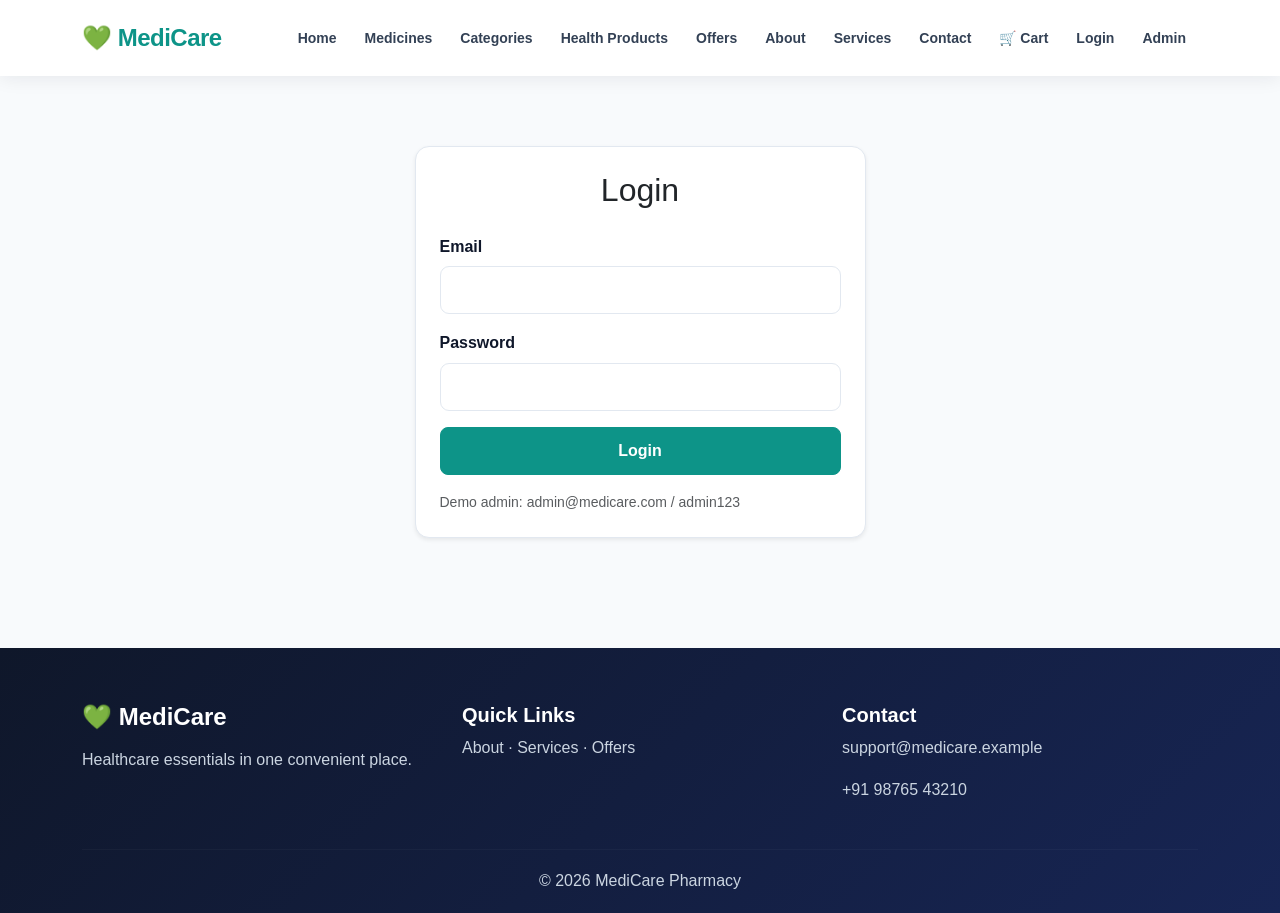
==== login.html @ e266c372 "pharmacy website" ====
<!doctype html>
<html lang="en"><head><meta charset="utf-8"><meta name="viewport" content="width=device-width, initial-scale=1">
<title>Login | MediCare</title>
<link href="https://cdn.jsdelivr.net/npm/bootstrap@5.3.3/dist/css/bootstrap.min.css" rel="stylesheet">
<link rel="stylesheet" href="css/style.css"></head><body>
<div id="navbar"></div><section class="py-5"><div class="container"><div class="row justify-content-center"><div class="col-md-5"><div class="card p-4 shadow-sm"><h2 class="text-center mb-4">Login</h2><form onsubmit="loginUser(event)"><label class="form-label">Email</label><input type="email" id="email" class="form-control mb-3" required><label class="form-label">Password</label><input type="password" id="password" class="form-control mb-3" required><button class="btn btn-primary w-100">Login</button></form><small class="text-muted mt-3">Demo admin: admin@medicare.com / admin123</small></div></div></div></div></section><div id="footer"></div>
<script src="https://cdn.jsdelivr.net/npm/bootstrap@5.3.3/dist/js/bootstrap.bundle.min.js"></script><script src="js/script.js"></script></body></html>
---- css/style.css ----
/* =====================================================
   MEDICARE PHARMACY - PROFESSIONAL GLOBAL STYLES
   ===================================================== */

:root {
    --primary: #0d9488;
    --primary-dark: #0f766e;
    --primary-light: #ccfbf1;

    --secondary: #2563eb;

    --dark: #0f172a;
    --text: #334155;
    --muted: #64748b;

    --light: #f8fafc;
    --white: #ffffff;

    --border: #e2e8f0;

    --success: #16a34a;
    --danger: #dc2626;
    --warning: #f59e0b;

    --shadow-sm: 0 3px 12px rgba(15, 23, 42, 0.06);
    --shadow-md: 0 10px 30px rgba(15, 23, 42, 0.10);
    --shadow-lg: 0 20px 50px rgba(15, 23, 42, 0.14);

    --radius: 14px;
}


/* =====================================================
   GLOBAL
   ===================================================== */

* {
    box-sizing: border-box;
}

html {
    scroll-behavior: smooth;
}

body {
    margin: 0;
    font-family: "Segoe UI", Arial, sans-serif;
    background: #f8fafc;
    color: var(--text);
    line-height: 1.6;
}

a {
    transition: 0.25s ease;
}

img {
    max-width: 100%;
}

button,
.btn {
    transition: 0.25s ease;
}


/* =====================================================
   NAVBAR
   ===================================================== */

.navbar {
    background: rgba(255, 255, 255, 0.96) !important;
    box-shadow: 0 2px 18px rgba(15, 23, 42, 0.08);
    padding: 14px 0;
    backdrop-filter: blur(10px);
}

.navbar-brand {
    color: var(--primary) !important;
    font-size: 1.5rem;
    font-weight: 800;
    letter-spacing: -0.5px;
}

.navbar-nav {
    gap: 4px;
}

.navbar .nav-link {
    color: #334155 !important;
    font-size: 14px;
    font-weight: 600;
    padding: 9px 12px !important;
    border-radius: 8px;
}

.navbar .nav-link:hover {
    color: var(--primary) !important;
    background: var(--primary-light);
}

.navbar-toggler {
    border: 1px solid var(--border);
}


/* =====================================================
   HERO SECTION
   ===================================================== */

.hero {
    position: relative;
    width: 100%;
    min-height: 600px;

    display: flex;
    align-items: center;

    padding: 80px 8%;

    overflow: hidden;
}

.hero-image {
    position: absolute;
    inset: 0;

    width: 100%;
    height: 100%;

    object-fit: cover;

    z-index: 0;
}

.hero-overlay {
    position: absolute;
    inset: 0;

    background: linear-gradient(
        90deg,
        rgba(255,255,255,0.95) 0%,
        rgba(255,255,255,0.80) 45%,
        rgba(255,255,255,0.15) 100%
    );

    z-index: 1;
}

.hero-content {
    position: relative;
    z-index: 2;

    max-width: 650px;
}

.hero-tag {
    display: inline-block;

    background: #ccfbf1;
    color: #0f766e;

    padding: 8px 16px;

    border-radius: 30px;

    font-size: 14px;
    font-weight: 700;

    margin-bottom: 20px;
}

.hero-content h1 {
    font-size: 58px;
    line-height: 1.05;

    font-weight: 800;

    color: #172554;

    margin-bottom: 20px;
}

.hero-content p {
    font-size: 19px;
    line-height: 1.7;

    color: #334155;

    margin-bottom: 30px;
}

.hero-buttons {
    display: flex;
    gap: 15px;
}

.shop-btn {
    display: inline-block;

    background: #0d9488;
    color: white;

    padding: 14px 30px;

    border-radius: 8px;

    text-decoration: none;
    font-weight: 700;
}

.explore-btn {
    display: inline-block;

    background: white;
    color: #0d9488;

    border: 2px solid #0d9488;

    padding: 12px 28px;

    border-radius: 8px;

    text-decoration: none;
    font-weight: 700;
}

@media (max-width: 768px) {

    .hero {
        min-height: 550px;
        padding: 60px 6%;
    }

    .hero-overlay {
        background: rgba(255,255,255,0.85);
    }

    .hero-content h1 {
        font-size: 40px;
    }

    .hero-content p {
        font-size: 17px;
    }

    .hero-buttons {
        flex-direction: column;
        align-items: flex-start;
    }
}

/* =====================================================
   BUTTONS
   ===================================================== */

.btn-primary,
.shop-btn {
    background: var(--primary) !important;
    border-color: var(--primary) !important;
    color: white !important;

    font-weight: 600;

    border-radius: 8px;

    padding: 11px 22px;
}

.btn-primary:hover,
.shop-btn:hover {
    background: var(--primary-dark) !important;
    border-color: var(--primary-dark) !important;

    transform: translateY(-2px);

    box-shadow: 0 8px 20px rgba(13, 148, 136, 0.25);
}

.explore-btn {
    display: inline-block;

    background: white;
    color: var(--primary);

    border: 2px solid var(--primary);

    padding: 10px 24px;

    border-radius: 8px;

    text-decoration: none;

    font-weight: 600;
}

.explore-btn:hover {
    background: var(--primary);
    color: white;
}


/* =====================================================
   PAGE HEADER
   ===================================================== */

.page-header {
    position: relative;

    background:
        linear-gradient(
            135deg,
            #ccfbf1,
            #f0fdfa 55%,
            #eff6ff
        );

    padding: 65px 0;

    border-bottom: 1px solid #dbeafe;
}

.page-header::after {
    content: "";

    position: absolute;

    width: 180px;
    height: 180px;

    border-radius: 50%;

    background: rgba(13, 148, 136, 0.08);

    right: 8%;
    top: -60px;
}

.page-header h1 {
    position: relative;
    z-index: 1;

    color: var(--dark);

    font-size: 42px;

    font-weight: 800;

    margin-bottom: 8px;
}

.page-header p {
    position: relative;
    z-index: 1;

    color: var(--muted);

    font-size: 17px;

    margin-bottom: 0;
}


/* =====================================================
   SECTION
   ===================================================== */

section.py-5 {
    padding-top: 70px !important;
    padding-bottom: 70px !important;
}

.section-title {
    color: var(--dark);

    font-size: 32px;

    font-weight: 800;

    margin-bottom: 35px;
}


/* =====================================================
   SEARCH
   ===================================================== */

#searchInput {
    border: 1px solid var(--border);

    border-radius: 10px;

    padding: 14px 18px;

    box-shadow: var(--shadow-sm);

    font-size: 16px;
}

#searchInput:focus {
    border-color: var(--primary);

    box-shadow:
        0 0 0 3px rgba(13, 148, 136, 0.12);
}


/* =====================================================
   PRODUCT CARDS
   ===================================================== */

.product-card {
    height: 100%;

    background: white;

    border: 1px solid #e5e7eb;

    border-radius: var(--radius);

    overflow: hidden;

    box-shadow: var(--shadow-sm);

    transition:
        transform 0.3s ease,
        box-shadow 0.3s ease;
}

.product-card:hover {
    transform: translateY(-7px);

    box-shadow: var(--shadow-md);

    border-color: #bdeee8;
}

.product-image {
    height: 190px;

    display: grid;
    place-items: center;

    background:
        linear-gradient(
            135deg,
            #f0fdfa,
            #eff6ff
        );

    font-size: 65px;

    border-bottom: 1px solid #eef2f7;
}

.product-info {
    padding: 20px;
}

.product-info h5 {
    color: var(--dark);

    font-size: 18px;

    font-weight: 700;

    margin-bottom: 7px;
}

.product-info p {
    color: var(--muted);

    font-size: 14px;
}

.product-price {
    color: var(--primary);

    font-size: 22px;

    font-weight: 800;

    margin: 10px 0;
}


/* =====================================================
   CATEGORY CARDS
   ===================================================== */

.category-card {
    position: relative;

    padding: 35px 25px;

    background: white;

    border: 1px solid var(--border);

    border-radius: var(--radius);

    text-align: center;

    height: 100%;

    box-shadow: var(--shadow-sm);

    transition: 0.3s ease;
}

.category-card:hover {
    transform: translateY(-7px);

    border-color: #99f6e4;

    box-shadow: var(--shadow-md);

    background: #faffff;
}

.category-icon {
    width: 75px;
    height: 75px;

    margin: 0 auto 18px;

    display: grid;
    place-items: center;

    background: var(--primary-light);

    border-radius: 50%;

    font-size: 36px;
}

.category-card h5 {
    color: var(--dark);

    font-weight: 700;

    margin-bottom: 8px;
}

.category-card p {
    color: var(--muted);

    margin-bottom: 0;
}


/* =====================================================
   FEATURE / SERVICE BOX
   ===================================================== */

.feature-box {
    padding: 35px 25px;

    background: white;

    border: 1px solid var(--border);

    border-radius: var(--radius);

    height: 100%;

    text-align: center;

    box-shadow: var(--shadow-sm);

    transition: 0.3s ease;
}

.feature-box:hover {
    transform: translateY(-6px);

    box-shadow: var(--shadow-md);

    border-color: #99f6e4;
}

.feature-box h3 {
    color: var(--dark);

    font-size: 20px;

    font-weight: 700;

    margin-bottom: 15px;
}

.feature-box p {
    color: var(--muted);

    margin-bottom: 0;
}


/* =====================================================
   GENERAL CARDS
   ===================================================== */

.card {
    border: 1px solid var(--border);

    border-radius: var(--radius);

    box-shadow: var(--shadow-sm);

    overflow: hidden;
}

.card:hover {
    box-shadow: var(--shadow-md);
}

.card h3,
.card h4,
.card h5 {
    color: var(--dark);

    font-weight: 700;
}


/* =====================================================
   OFFERS
   ===================================================== */

.offer-card {
    position: relative;

    background:
        linear-gradient(
            135deg,
            #ffffff,
            #f0fdfa
        );

    border: 1px solid #ccfbf1;

    border-radius: var(--radius);

    padding: 30px;

    height: 100%;

    box-shadow: var(--shadow-sm);
}

.offer-card h3 {
    color: var(--dark);

    font-weight: 800;
}

.badge {
    padding: 8px 13px;

    border-radius: 20px;
}


/* =====================================================
   FORMS
   ===================================================== */

.form-control,
.form-select {
    border: 1px solid var(--border);

    border-radius: 9px;

    padding: 11px 14px;
}

.form-control:focus,
.form-select:focus {
    border-color: var(--primary);

    box-shadow:
        0 0 0 3px rgba(13, 148, 136, 0.12);
}

.form-label {
    color: var(--dark);

    font-weight: 600;

    margin-bottom: 7px;
}


/* =====================================================
   LOGIN PAGE
   ===================================================== */

.login-container {
    min-height: 75vh;

    display: flex;

    align-items: center;

    justify-content: center;
}

.login-card {
    background: white;

    padding: 35px;

    border-radius: 18px;

    box-shadow: var(--shadow-lg);

    border: 1px solid var(--border);
}


/* =====================================================
   CART
   ===================================================== */

#cartItems .card {
    transition: 0.2s ease;
}

#cartItems .card:hover {
    border-color: #99f6e4;
}

#cartTotal {
    color: var(--primary);

    font-weight: 800;

    font-size: 25px;
}


/* =====================================================
   ORDER CARDS
   ===================================================== */

#orderList .card {
    border-left: 5px solid var(--primary);
}

#orderList .card h5 {
    color: var(--dark);

    font-weight: 800;
}

#orderList .card p {
    color: var(--muted);
}


/* =====================================================
   TABLE
   ===================================================== */

.table {
    background: white;

    border-radius: 10px;

    overflow: hidden;

    vertical-align: middle;
}

.table thead th {
    background: #0f172a !important;

    color: white;

    padding: 15px;
}

.table tbody td {
    padding: 14px;

    color: var(--text);
}

.table tbody tr:hover {
    background: #f0fdfa;
}


/* =====================================================
   ADMIN DASHBOARD
   ===================================================== */

.admin-sidebar {
    background:
        linear-gradient(
            180deg,
            #0f172a,
            #172554
        );

    min-height: 100vh;

    padding: 28px 20px;

    box-shadow: 5px 0 20px rgba(15, 23, 42, 0.12);
}

.admin-sidebar h4 {
    color: white;

    font-weight: 800;

    margin-bottom: 20px;
}

.admin-sidebar hr {
    border-color: rgba(255,255,255,0.12);
}

.admin-sidebar a {
    display: block;

    color: #cbd5e1;

    text-decoration: none;

    padding: 12px 14px;

    margin-bottom: 5px;

    border-radius: 8px;

    font-size: 14px;

    font-weight: 600;
}

.admin-sidebar a:hover {
    background: rgba(255,255,255,0.1);

    color: white;

    padding-left: 18px;
}

.dashboard-card {
    background: white;

    padding: 25px;

    border-radius: var(--radius);

    border: 1px solid var(--border);

    box-shadow: var(--shadow-sm);

    transition: 0.3s ease;
}

.dashboard-card:hover {
    transform: translateY(-4px);

    box-shadow: var(--shadow-md);
}

.dashboard-card h2 {
    color: var(--primary);

    font-size: 32px;

    font-weight: 800;

    margin-top: 8px;
}

.logout-btn {
    width: 100%;

    padding: 11px 15px;

    background: #dc3545;

    color: white;

    border: none;

    border-radius: 8px;

    text-align: left;

    font-size: 14px;

    font-weight: 600;

    cursor: pointer;
}

.logout-btn:hover {
    background: #b02a37;

    transform: translateY(-1px);
}


/* =====================================================
   MEDICINE DETAILS
   ===================================================== */

#medicineDetails {
    background: white;

    border-radius: 18px;

    padding: 40px;

    box-shadow: var(--shadow-md);

    border: 1px solid var(--border);
}

#medicineDetails h2 {
    color: var(--dark);

    font-size: 34px;

    font-weight: 800;
}


/* =====================================================
   FOOTER
   ===================================================== */

footer {
    background:
        linear-gradient(
            135deg,
            #0f172a,
            #172554
        );

    color: #cbd5e1;

    padding: 55px 0 20px;

    margin-top: 40px;
}

footer h4 {
    color: white;

    font-weight: 800;

    margin-bottom: 15px;
}

footer h5 {
    color: white;

    font-weight: 700;
}

footer a {
    color: #cbd5e1;

    text-decoration: none;
}

footer a:hover {
    color: #5eead4;
}

footer hr {
    border-color: rgba(255,255,255,0.12);

    margin: 30px 0 18px;
}


/* =====================================================
   ALERTS
   ===================================================== */

.alert {
    border: none;

    border-radius: 10px;

    padding: 15px 18px;
}


/* =====================================================
   RESPONSIVE DESIGN
   ===================================================== */

@media (max-width: 991px) {

    .navbar-nav {
        padding-top: 15px;
    }

    .hero {
        min-height: 570px;

        padding: 70px 6%;
    }

    .hero-content h1 {
        font-size: 48px;
    }

    .admin-sidebar {
        min-height: auto;
    }
}


@media (max-width: 768px) {

    .hero {
        min-height: 560px;

        padding: 55px 6%;
    }

    .hero-overlay {
        background: rgba(255,255,255,0.86);
    }

    .hero-content h1 {
        font-size: 40px;
    }

    .hero-content p {
        font-size: 17px;
    }

    .page-header {
        padding: 45px 0;
    }

    .page-header h1 {
        font-size: 34px;
    }

    section.py-5 {
        padding-top: 50px !important;
        padding-bottom: 50px !important;
    }

    #medicineDetails {
        padding: 25px;
    }
}


@media (max-width: 576px) {

    .hero {
        min-height: 520px;

        padding: 45px 5%;
    }

    .hero-content h1 {
        font-size: 36px;
    }

    .hero-buttons {
        flex-direction: column;

        align-items: stretch;
    }

    .shop-btn,
    .explore-btn {
        text-align: center;
    }

    .product-image {
        height: 160px;
    }

    .section-title {
        font-size: 27px;
    }
}
.product-image {
    height: 220px;
    background: #f8fafc;
    display: flex;
    align-items: center;
    justify-content: center;
    padding: 15px;
    overflow: hidden;
}

.product-image img {
    width: 100%;
    height: 100%;
    object-fit: contain;
    border-radius: 10px;
    transition: transform 0.3s ease;
}

.product-card:hover .product-image img {
    transform: scale(1.06);
}

.product-category {
    display: inline-block;
    padding: 5px 10px;
    margin-bottom: 8px;
    border-radius: 20px;
    background: #ccfbf1;
    color: #0f766e;
    font-size: 12px;
    font-weight: 700;
}
.medicine-grid {
    display: grid;
    grid-template-columns: repeat(4, 1fr);
    gap: 25px;
}

@media (max-width: 992px) {
    .medicine-grid {
        grid-template-columns: repeat(2, 1fr);
    }
}

@media (max-width: 576px) {
    .medicine-grid {
        grid-template-columns: 1fr;
    }
}
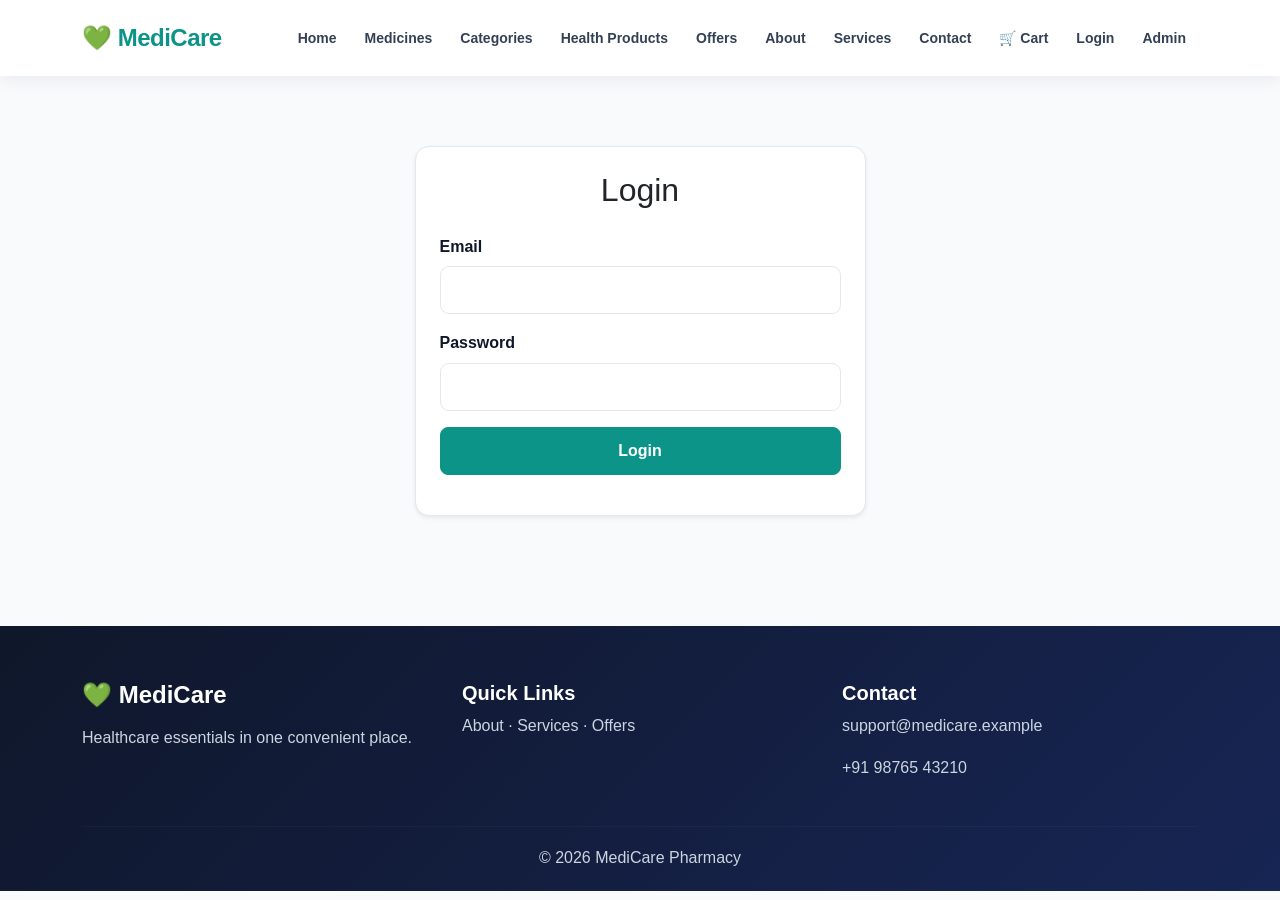
==== commit 9c36e440: "pharmacy website" ====
--- a/login.html
+++ b/login.html
@@ -1,7 +1,35 @@
 <!doctype html>
-<html lang="en"><head><meta charset="utf-8"><meta name="viewport" content="width=device-width, initial-scale=1">
-<title>Login | MediCare</title>
-<link href="https://cdn.jsdelivr.net/npm/bootstrap@5.3.3/dist/css/bootstrap.min.css" rel="stylesheet">
-<link rel="stylesheet" href="css/style.css"></head><body>
-<div id="navbar"></div><section class="py-5"><div class="container"><div class="row justify-content-center"><div class="col-md-5"><div class="card p-4 shadow-sm"><h2 class="text-center mb-4">Login</h2><form onsubmit="loginUser(event)"><label class="form-label">Email</label><input type="email" id="email" class="form-control mb-3" required><label class="form-label">Password</label><input type="password" id="password" class="form-control mb-3" required><button class="btn btn-primary w-100">Login</button></form><small class="text-muted mt-3">Demo admin: admin@medicare.com / admin123</small></div></div></div></div></section><div id="footer"></div>
-<script src="https://cdn.jsdelivr.net/npm/bootstrap@5.3.3/dist/js/bootstrap.bundle.min.js"></script><script src="js/script.js"></script></body></html>+<html lang="en">
+
+<head>
+    <meta charset="utf-8">
+    <meta name="viewport" content="width=device-width, initial-scale=1">
+    <title>Login | MediCare</title>
+    <link href="https://cdn.jsdelivr.net/npm/bootstrap@5.3.3/dist/css/bootstrap.min.css" rel="stylesheet">
+    <link rel="stylesheet" href="css/style.css">
+</head>
+
+<body>
+    <div id="navbar"></div>
+    <section class="py-5">
+        <div class="container">
+            <div class="row justify-content-center">
+                <div class="col-md-5">
+                    <div class="card p-4 shadow-sm">
+                        <h2 class="text-center mb-4">Login</h2>
+                        <form onsubmit="loginUser(event)"><label class="form-label">Email</label><input type="email"
+                                id="email" class="form-control mb-3" required><label
+                                class="form-label">Password</label><input type="password" id="password"
+                                class="form-control mb-3" required><button class="btn btn-primary w-100">Login</button>
+                        </form><small class="text-muted mt-3"></small>
+                    </div>
+                </div>
+            </div>
+        </div>
+    </section>
+    <div id="footer"></div>
+    <script src="https://cdn.jsdelivr.net/npm/bootstrap@5.3.3/dist/js/bootstrap.bundle.min.js"></script>
+    <script src="js/script.js"></script>
+</body>
+
+</html>
